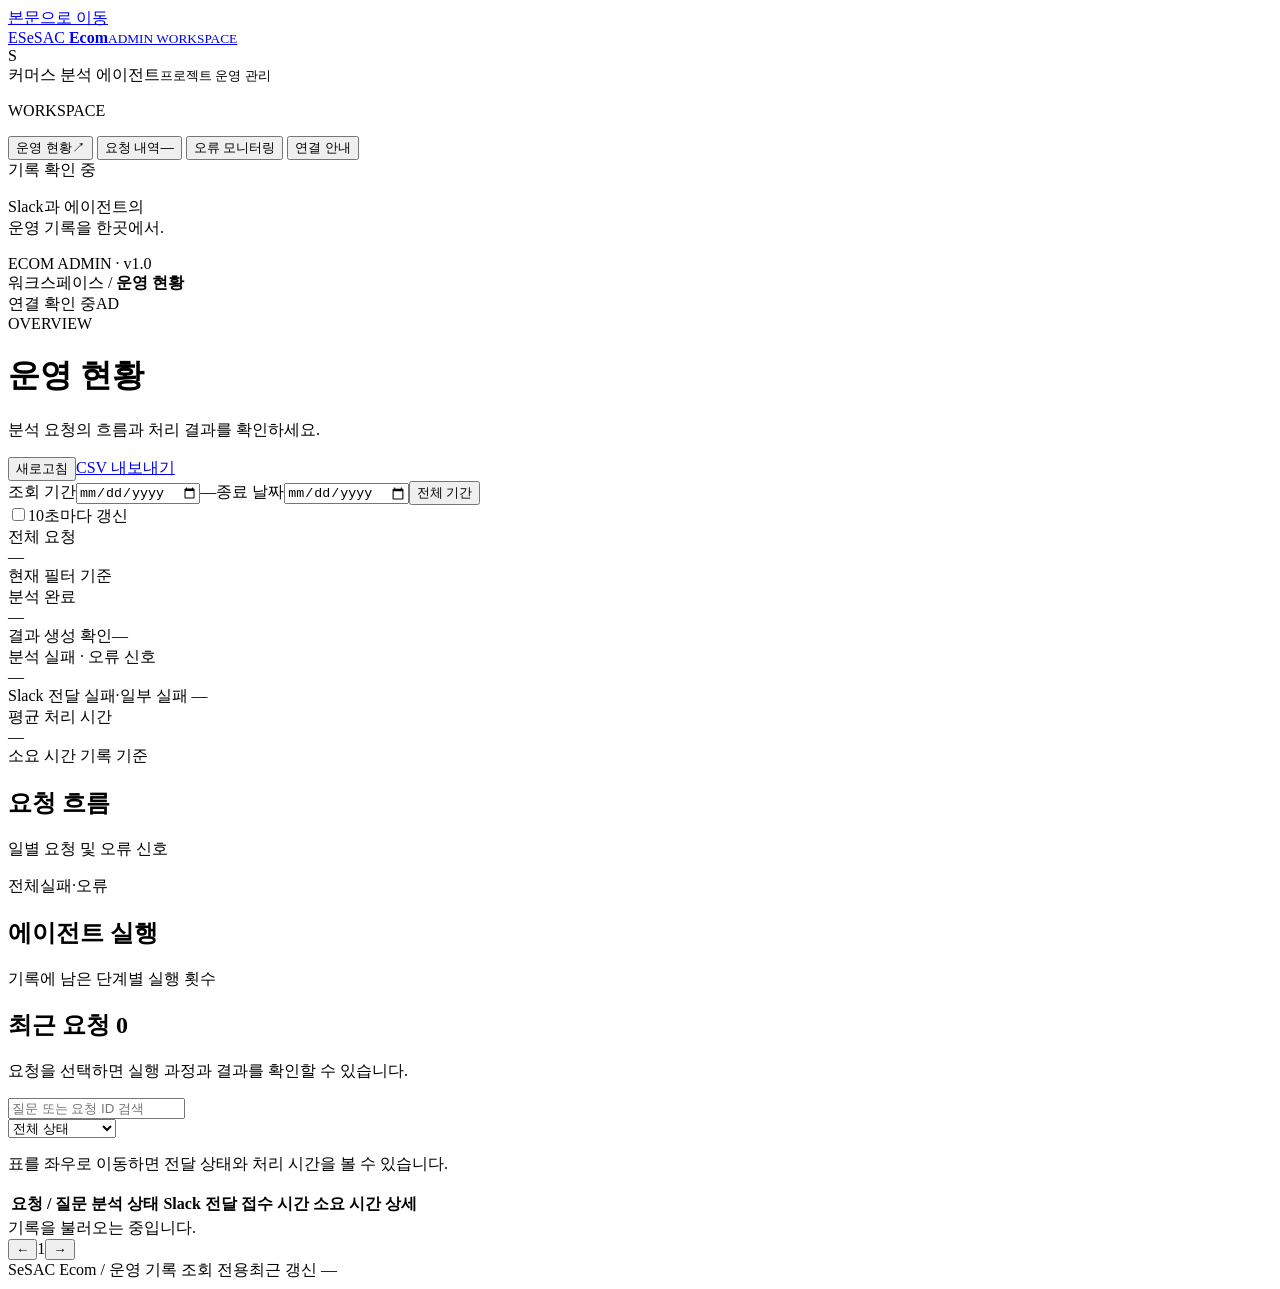
==== Project_Ecom/admin_dashboard/static/index.html @ ef71d54f "관리자용 대시보드 기능추가" ====
<!doctype html>
<html lang="ko">
<head><meta charset="utf-8"><meta name="viewport" content="width=device-width, initial-scale=1"><meta name="color-scheme" content="light"><meta name="description" content="SeSAC Ecom 에이전트 운영 관리"><title>SeSAC Ecom · 운영 관리</title><link rel="icon" href="/assets/favicon.svg" type="image/svg+xml"><link rel="stylesheet" href="/assets/styles.css"><script src="/assets/app.js" defer></script></head>
<body>
<a class="skip" href="#main">본문으로 이동</a>
<div class="app-shell">
 <aside class="sidebar">
  <a class="brand" href="/" aria-label="SeSAC Ecom 홈"><span class="brand-mark">E<span></span></span><span>SeSAC <b>Ecom</b><small>ADMIN WORKSPACE</small></span></a>
  <div class="workspace"><span class="workspace-icon">S</span><div>커머스 분석 에이전트<small>프로젝트 운영 관리</small></div></div>
  <p class="nav-label">WORKSPACE</p>
  <nav aria-label="메인 메뉴">
   <button data-view="overview" class="nav-item active" aria-current="page"><span class="icon" data-icon="grid"></span>운영 현황<span class="nav-arrow">↗</span></button>
   <button data-view="requests" class="nav-item"><span class="icon" data-icon="inbox"></span>요청 내역<span class="nav-count" id="nav-count">—</span></button>
   <button data-view="errors" class="nav-item"><span class="icon" data-icon="alert"></span>오류 모니터링</button>
   <button data-view="guide" class="nav-item"><span class="icon" data-icon="book"></span>연결 안내</button>
  </nav>
  <div class="sidebar-bottom"><div class="source-indicator"><span class="dot"></span><span id="side-mode">기록 확인 중</span></div><p>Slack과 에이전트의<br>운영 기록을 한곳에서.</p><span class="version">ECOM ADMIN · v1.0</span></div>
 </aside>
 <div class="app-main">
  <header class="topbar"><div class="breadcrumb">워크스페이스 <span>/</span> <b id="breadcrumb-title">운영 현황</b></div><div class="top-right"><span class="mode-chip" id="mode-chip">연결 확인 중</span><span class="avatar" aria-label="관리자">AD</span></div></header>
  <main id="main">
   <div class="page-heading"><div><div class="eyebrow" id="eyebrow">OVERVIEW</div><h1 id="page-title">운영 현황</h1><p id="page-subtitle">분석 요청의 흐름과 처리 결과를 확인하세요.</p></div><div class="heading-actions"><button class="button secondary" id="refresh"><span class="icon" data-icon="refresh"></span>새로고침</button><a class="button primary" id="export" href="/api/export.csv"><span class="icon" data-icon="download"></span>CSV 내보내기</a></div></div>
   <div id="connection-error" class="connection-error" role="alert" hidden><div><strong>기록을 불러오지 못했습니다.</strong><p id="connection-message">서버 연결을 확인한 뒤 다시 시도해 주세요.</p></div><button class="button secondary" id="retry">다시 시도</button></div>
   <section id="guide-view" hidden>
    <div class="guide-grid">
     <article class="panel guide-card"><span class="step-number">01</span><h2>실행 방법</h2><p>admin_app 폴더를 slack_bot.py와 같은 프로젝트 폴더에 넣고 실행하세요. 프로젝트 경로를 자동으로 찾습니다.</p><pre>python admin_app/run_dashboard.py</pre><p>관리자 계정 입력 후 서버가 시작되고 브라우저가 열립니다.</p></article>
     <article class="panel guide-card"><span class="step-number">02</span><h2>기록 읽기</h2><p>프로젝트의 <code>logs/app.log</code>와 날짜별 로그를 읽습니다. 로그를 수정하거나 에이전트·LLM을 실행하지 않습니다.</p><p>자동 선택한 경로가 다르면 --project 옵션으로 실제 프로젝트 폴더를 지정하세요.</p></article>
     <article class="panel guide-card"><span class="step-number">03</span><h2>상태 해석</h2><p><b>검증 필요</b>는 종료 기록은 있지만 분석 성공을 확정할 근거가 없는 요청입니다. <b>종료 미확인</b>은 종료 기록이 없는 요청입니다.</p><p>기록되지 않은 최종 답변·파일·Slack 전송 결과는 미기록으로 표시합니다.</p></article>
     <article class="panel guide-card"><span class="step-number">04</span><h2>접속과 조회 범위</h2><p>다른 PC는 같은 네트워크에서 서버 PC의 IPv4 주소와 포트로 접속합니다. 방화벽 허용이 필요할 수 있습니다. 내 PC에서만 사용할 때는 --local-only 옵션을 사용하세요.</p><p>최근 로그 15개에서 파일당 최대 약 4MB, 기존 운영 DB가 있다면 최근 5,000건을 읽습니다. 범위 밖의 기록은 통계에 포함되지 않습니다.</p></article>
    </div>
   </section>
   <div id="data-view">
    <section class="filters" aria-label="요청 필터"><div class="date-fields"><label>조회 기간<input type="date" id="start-date" aria-label="시작 날짜"></label><span class="date-separator">—</span><label><span class="visually-hidden">종료 날짜</span><input type="date" id="end-date" aria-label="종료 날짜"></label><button id="date-reset" class="text-button">전체 기간</button></div><label class="auto-refresh"><input type="checkbox" id="auto-refresh"><span class="switch"></span>10초마다 갱신</label></section>
    <section class="metrics" id="metrics" aria-label="요청 지표">
     <article class="metric"><div class="metric-top"><span>전체 요청</span><span class="metric-icon" data-icon="inbox"></span></div><div class="metric-value" id="metric-total">—</div><div class="metric-foot">현재 필터 기준 <span class="tiny-bars"><i></i><i></i><i></i><i></i><i></i></span></div></article>
     <article class="metric"><div class="metric-top"><span>분석 완료</span><span class="metric-icon green" data-icon="check"></span></div><div class="metric-value" id="metric-completed">—</div><div class="metric-foot"><span class="green-text">결과 생성 확인</span><span id="completed-ratio">—</span></div></article>
     <article class="metric"><div class="metric-top"><span>분석 실패 · 오류 신호</span><span class="metric-icon red" data-icon="alert"></span></div><div class="metric-value" id="metric-failed">—</div><div class="metric-foot">Slack 전달 실패·일부 실패 <span id="delivery-failed">—</span></div></article>
     <article class="metric"><div class="metric-top"><span>평균 처리 시간</span><span class="metric-icon" data-icon="clock"></span></div><div class="metric-value" id="metric-duration">—</div><div class="metric-foot" id="duration-note">소요 시간 기록 기준</div></article>
    </section>
    <div class="status-strip" id="status-strip"></div>
    <section class="charts" id="charts-section">
     <article class="panel trend-panel"><div class="panel-heading"><div><h2>요청 흐름</h2><p>일별 요청 및 오류 신호</p></div><div class="legend"><span><i class="legend-dot"></i>전체</span><span><i class="legend-dot failed"></i>실패·오류</span></div></div><div id="trend-chart" class="trend-chart" role="img" aria-label="일별 요청 흐름"></div></article>
     <article class="panel agent-panel"><div class="panel-heading"><div><h2>에이전트 실행</h2><p>기록에 남은 단계별 실행 횟수</p></div><span class="icon muted" data-icon="route"></span></div><div id="agent-chart" class="agent-chart"></div></article>
    </section>
    <section class="panel requests-panel" id="requests-panel"><div class="panel-heading request-heading"><div><h2 id="table-title">최근 요청 <span class="count-chip" id="table-count">0</span></h2><p>요청을 선택하면 실행 과정과 결과를 확인할 수 있습니다.</p></div><div class="table-tools"><div class="search-field"><span class="icon" data-icon="search"></span><input type="search" id="search" placeholder="질문 또는 요청 ID 검색" aria-label="질문 또는 요청 ID 검색"></div><select id="status-filter" aria-label="분석 상태"><option value="all">전체 상태</option><option value="completed">분석 완료</option><option value="running">처리 중</option><option value="failed">실패·오류 신호</option><option value="unverified">검증 필요</option><option value="unfinished">종료 미확인</option><option value="unknown">확인 불가</option></select></div></div>
     <p class="table-scroll-hint">표를 좌우로 이동하면 전달 상태와 처리 시간을 볼 수 있습니다.</p>
     <div class="table-wrap"><table><thead><tr><th scope="col">요청 / 질문</th><th scope="col">분석 상태</th><th scope="col">Slack 전달</th><th scope="col">접수 시간</th><th scope="col" class="align-right">소요 시간</th><th scope="col"><span class="visually-hidden">상세</span></th></tr></thead><tbody id="request-body"></tbody></table></div>
     <div id="empty-state" class="empty-state" hidden><span class="empty-icon" data-icon="inbox"></span><h3>표시할 요청이 없습니다</h3><p>검색 조건을 바꾸거나 프로젝트 로그 경로를 확인해 주세요.</p><button class="button secondary" id="clear-filters">필터 초기화</button></div>
     <div class="pagination"><span id="page-info">기록을 불러오는 중입니다.</span><div><button id="prev-page" class="page-button" aria-label="이전 페이지">←</button><span id="page-number">1</span><button id="next-page" class="page-button" aria-label="다음 페이지">→</button></div></div>
    </section>
    <div class="notices" id="notices" role="status"></div>
   </div>
   <footer class="page-footer"><span>SeSAC Ecom <span class="footer-divider">/</span> 운영 기록 조회 전용</span><span id="updated-at" aria-live="polite">최근 갱신 —</span></footer>
  </main>
 </div>
</div>
<dialog id="detail-dialog" aria-labelledby="detail-title"><div class="dialog-head"><div><span class="eyebrow">REQUEST DETAIL</span><h2 id="detail-title">요청 상세</h2></div><button class="close-button" id="close-detail" aria-label="상세 닫기">×</button></div><div id="detail-content" aria-live="polite"></div></dialog>
<div class="toast" id="toast" role="status" hidden></div>
</body></html>
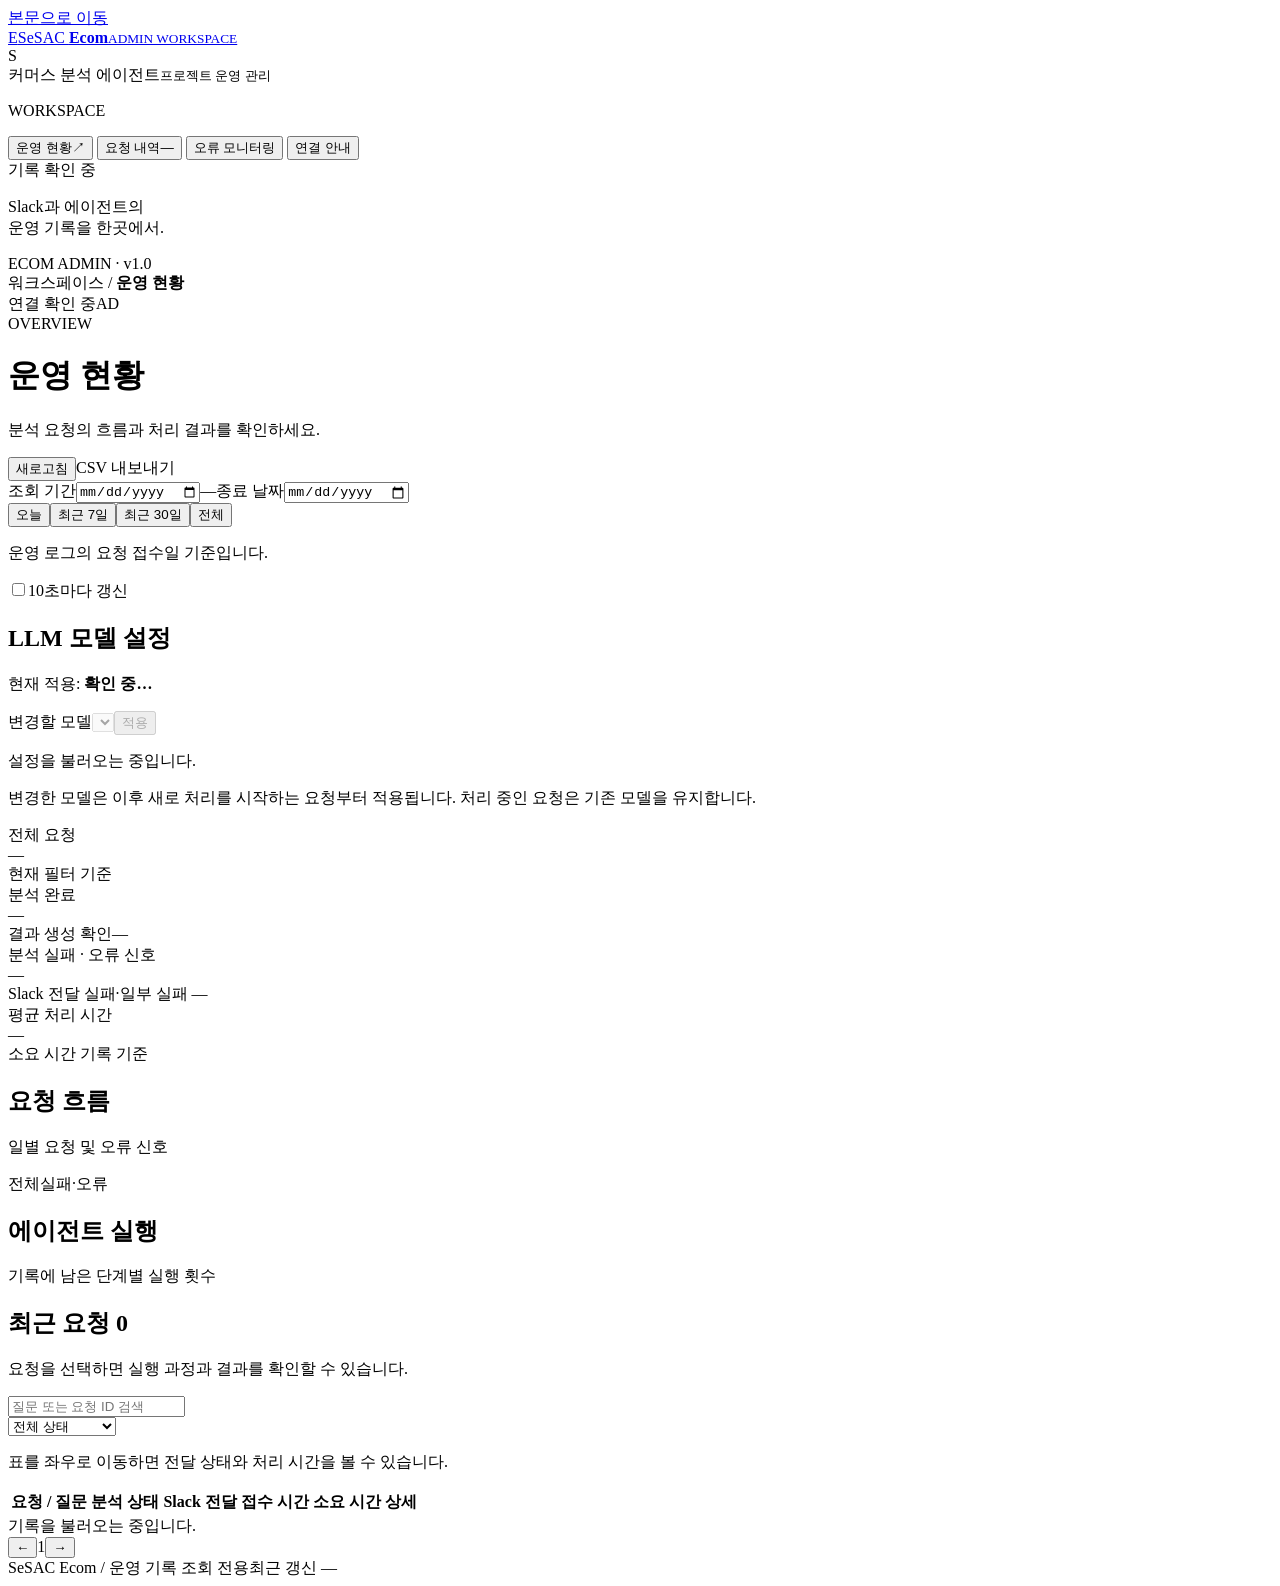
==== commit f60181fd: "대시보드에서 LLM 모델 변경기능 추가" ====
--- a/Project_Ecom/admin_dashboard/static/index.html
+++ b/Project_Ecom/admin_dashboard/static/index.html
@@ -1,9 +1,16 @@
+<!-- 관리자 화면 구조입니다. 주요 요소의 id는 app.js의 조회·갱신 대상과 연결됩니다. -->
 <!doctype html>
 <html lang="ko">
+<!-- ========================================================= -->
+<!-- 문서 메타데이터, 스타일과 지연 실행 스크립트 -->
+<!-- ========================================================= -->
 <head><meta charset="utf-8"><meta name="viewport" content="width=device-width, initial-scale=1"><meta name="color-scheme" content="light"><meta name="description" content="SeSAC Ecom 에이전트 운영 관리"><title>SeSAC Ecom · 운영 관리</title><link rel="icon" href="/assets/favicon.svg" type="image/svg+xml"><link rel="stylesheet" href="/assets/styles.css"><script src="/assets/app.js" defer></script></head>
 <body>
 <a class="skip" href="#main">본문으로 이동</a>
 <div class="app-shell">
+ <!-- ========================================================= -->
+ <!-- 브랜드와 화면 전환 메뉴 -->
+ <!-- ========================================================= -->
  <aside class="sidebar">
   <a class="brand" href="/" aria-label="SeSAC Ecom 홈"><span class="brand-mark">E<span></span></span><span>SeSAC <b>Ecom</b><small>ADMIN WORKSPACE</small></span></a>
   <div class="workspace"><span class="workspace-icon">S</span><div>커머스 분석 에이전트<small>프로젝트 운영 관리</small></div></div>
@@ -17,10 +24,22 @@
   <div class="sidebar-bottom"><div class="source-indicator"><span class="dot"></span><span id="side-mode">기록 확인 중</span></div><p>Slack과 에이전트의<br>운영 기록을 한곳에서.</p><span class="version">ECOM ADMIN · v1.0</span></div>
  </aside>
  <div class="app-main">
+  <!-- ========================================================= -->
+  <!-- 현재 화면 위치와 관리자 표시 -->
+  <!-- ========================================================= -->
   <header class="topbar"><div class="breadcrumb">워크스페이스 <span>/</span> <b id="breadcrumb-title">운영 현황</b></div><div class="top-right"><span class="mode-chip" id="mode-chip">연결 확인 중</span><span class="avatar" aria-label="관리자">AD</span></div></header>
+  <!-- ========================================================= -->
+  <!-- 페이지 제목과 기록 조회 본문 -->
+  <!-- ========================================================= -->
   <main id="main">
-   <div class="page-heading"><div><div class="eyebrow" id="eyebrow">OVERVIEW</div><h1 id="page-title">운영 현황</h1><p id="page-subtitle">분석 요청의 흐름과 처리 결과를 확인하세요.</p></div><div class="heading-actions"><button class="button secondary" id="refresh"><span class="icon" data-icon="refresh"></span>새로고침</button><a class="button primary" id="export" href="/api/export.csv"><span class="icon" data-icon="download"></span>CSV 내보내기</a></div></div>
+   <div class="page-heading"><div><div class="eyebrow" id="eyebrow">OVERVIEW</div><h1 id="page-title">운영 현황</h1><p id="page-subtitle">분석 요청의 흐름과 처리 결과를 확인하세요.</p></div><div class="heading-actions"><button class="button secondary" id="refresh"><span class="icon" data-icon="refresh"></span>새로고침</button><a class="button primary" id="export" aria-disabled="true"><span class="icon" data-icon="download"></span>CSV 내보내기</a></div></div>
+   <!-- ========================================================= -->
+   <!-- 기록 조회 실패 안내 -->
+   <!-- ========================================================= -->
    <div id="connection-error" class="connection-error" role="alert" hidden><div><strong>기록을 불러오지 못했습니다.</strong><p id="connection-message">서버 연결을 확인한 뒤 다시 시도해 주세요.</p></div><button class="button secondary" id="retry">다시 시도</button></div>
+   <!-- ========================================================= -->
+   <!-- 실행 방법과 기록 해석 안내 -->
+   <!-- ========================================================= -->
    <section id="guide-view" hidden>
     <div class="guide-grid">
      <article class="panel guide-card"><span class="step-number">01</span><h2>실행 방법</h2><p>admin_app 폴더를 slack_bot.py와 같은 프로젝트 폴더에 넣고 실행하세요. 프로젝트 경로를 자동으로 찾습니다.</p><pre>python admin_app/run_dashboard.py</pre><p>관리자 계정 입력 후 서버가 시작되고 브라우저가 열립니다.</p></article>
@@ -30,7 +49,27 @@
     </div>
    </section>
    <div id="data-view">
-    <section class="filters" aria-label="요청 필터"><div class="date-fields"><label>조회 기간<input type="date" id="start-date" aria-label="시작 날짜"></label><span class="date-separator">—</span><label><span class="visually-hidden">종료 날짜</span><input type="date" id="end-date" aria-label="종료 날짜"></label><button id="date-reset" class="text-button">전체 기간</button></div><label class="auto-refresh"><input type="checkbox" id="auto-refresh"><span class="switch"></span>10초마다 갱신</label></section>
+    <!-- ========================================================= -->
+    <!-- 조회 날짜와 자동 갱신 설정 -->
+    <!-- ========================================================= -->
+     <section class="filters" aria-label="요청 필터">
+      <div class="date-filter">
+       <div class="date-fields"><label>조회 기간<input type="date" id="start-date" aria-label="시작 날짜"></label><span class="date-separator">—</span><label><span class="visually-hidden">종료 날짜</span><input type="date" id="end-date" aria-label="종료 날짜"></label></div>
+       <div class="date-presets" role="group" aria-label="조회 기간 빠른 선택"><button type="button" data-period="today" aria-pressed="false">오늘</button><button type="button" data-period="7" aria-pressed="false">최근 7일</button><button type="button" data-period="30" aria-pressed="true" class="active">최근 30일</button><button type="button" data-period="all" aria-pressed="false">전체</button></div>
+       <p id="date-context" class="date-note" role="status">운영 로그의 요청 접수일 기준입니다.</p>
+      </div>
+      <label class="auto-refresh"><input type="checkbox" id="auto-refresh"><span class="switch"></span>10초마다 갱신</label>
+     </section>
+    <!-- ========================================================= -->
+    <!-- 요청 건수와 평균 처리 시간 -->
+    <!-- ========================================================= -->
+    <!-- 다음 요청부터 사용할 채팅 모델을 선택합니다. 인증정보는 화면에 표시하지 않습니다. -->
+    <section class="llm-settings" aria-labelledby="llm-title">
+     <div><h2 id="llm-title">LLM 모델 설정</h2><p>현재 적용: <strong id="llm-current">확인 중…</strong></p></div>
+     <div class="llm-controls"><label for="llm-choice">변경할 모델</label><select id="llm-choice" disabled></select><button class="button primary" id="llm-apply" disabled>적용</button></div>
+     <p id="llm-feedback" role="status" aria-live="polite">설정을 불러오는 중입니다.</p>
+     <p class="llm-note">변경한 모델은 이후 새로 처리를 시작하는 요청부터 적용됩니다. 처리 중인 요청은 기존 모델을 유지합니다.</p>
+    </section>
     <section class="metrics" id="metrics" aria-label="요청 지표">
      <article class="metric"><div class="metric-top"><span>전체 요청</span><span class="metric-icon" data-icon="inbox"></span></div><div class="metric-value" id="metric-total">—</div><div class="metric-foot">현재 필터 기준 <span class="tiny-bars"><i></i><i></i><i></i><i></i><i></i></span></div></article>
      <article class="metric"><div class="metric-top"><span>분석 완료</span><span class="metric-icon green" data-icon="check"></span></div><div class="metric-value" id="metric-completed">—</div><div class="metric-foot"><span class="green-text">결과 생성 확인</span><span id="completed-ratio">—</span></div></article>
@@ -38,10 +77,16 @@
      <article class="metric"><div class="metric-top"><span>평균 처리 시간</span><span class="metric-icon" data-icon="clock"></span></div><div class="metric-value" id="metric-duration">—</div><div class="metric-foot" id="duration-note">소요 시간 기록 기준</div></article>
     </section>
     <div class="status-strip" id="status-strip"></div>
+    <!-- ========================================================= -->
+    <!-- 일별 요청 추이와 에이전트 실행 횟수 -->
+    <!-- ========================================================= -->
     <section class="charts" id="charts-section">
      <article class="panel trend-panel"><div class="panel-heading"><div><h2>요청 흐름</h2><p>일별 요청 및 오류 신호</p></div><div class="legend"><span><i class="legend-dot"></i>전체</span><span><i class="legend-dot failed"></i>실패·오류</span></div></div><div id="trend-chart" class="trend-chart" role="img" aria-label="일별 요청 흐름"></div></article>
      <article class="panel agent-panel"><div class="panel-heading"><div><h2>에이전트 실행</h2><p>기록에 남은 단계별 실행 횟수</p></div><span class="icon muted" data-icon="route"></span></div><div id="agent-chart" class="agent-chart"></div></article>
     </section>
+    <!-- ========================================================= -->
+    <!-- 검색·상태 필터, 요청 목록과 페이지 이동 -->
+    <!-- ========================================================= -->
     <section class="panel requests-panel" id="requests-panel"><div class="panel-heading request-heading"><div><h2 id="table-title">최근 요청 <span class="count-chip" id="table-count">0</span></h2><p>요청을 선택하면 실행 과정과 결과를 확인할 수 있습니다.</p></div><div class="table-tools"><div class="search-field"><span class="icon" data-icon="search"></span><input type="search" id="search" placeholder="질문 또는 요청 ID 검색" aria-label="질문 또는 요청 ID 검색"></div><select id="status-filter" aria-label="분석 상태"><option value="all">전체 상태</option><option value="completed">분석 완료</option><option value="running">처리 중</option><option value="failed">실패·오류 신호</option><option value="unverified">검증 필요</option><option value="unfinished">종료 미확인</option><option value="unknown">확인 불가</option></select></div></div>
      <p class="table-scroll-hint">표를 좌우로 이동하면 전달 상태와 처리 시간을 볼 수 있습니다.</p>
      <div class="table-wrap"><table><thead><tr><th scope="col">요청 / 질문</th><th scope="col">분석 상태</th><th scope="col">Slack 전달</th><th scope="col">접수 시간</th><th scope="col" class="align-right">소요 시간</th><th scope="col"><span class="visually-hidden">상세</span></th></tr></thead><tbody id="request-body"></tbody></table></div>
@@ -54,6 +99,9 @@
   </main>
  </div>
 </div>
+<!-- ========================================================= -->
+<!-- 답변, 파일과 로그를 표시하는 요청 상세 창 -->
+<!-- ========================================================= -->
 <dialog id="detail-dialog" aria-labelledby="detail-title"><div class="dialog-head"><div><span class="eyebrow">REQUEST DETAIL</span><h2 id="detail-title">요청 상세</h2></div><button class="close-button" id="close-detail" aria-label="상세 닫기">×</button></div><div id="detail-content" aria-live="polite"></div></dialog>
 <div class="toast" id="toast" role="status" hidden></div>
 </body></html>
